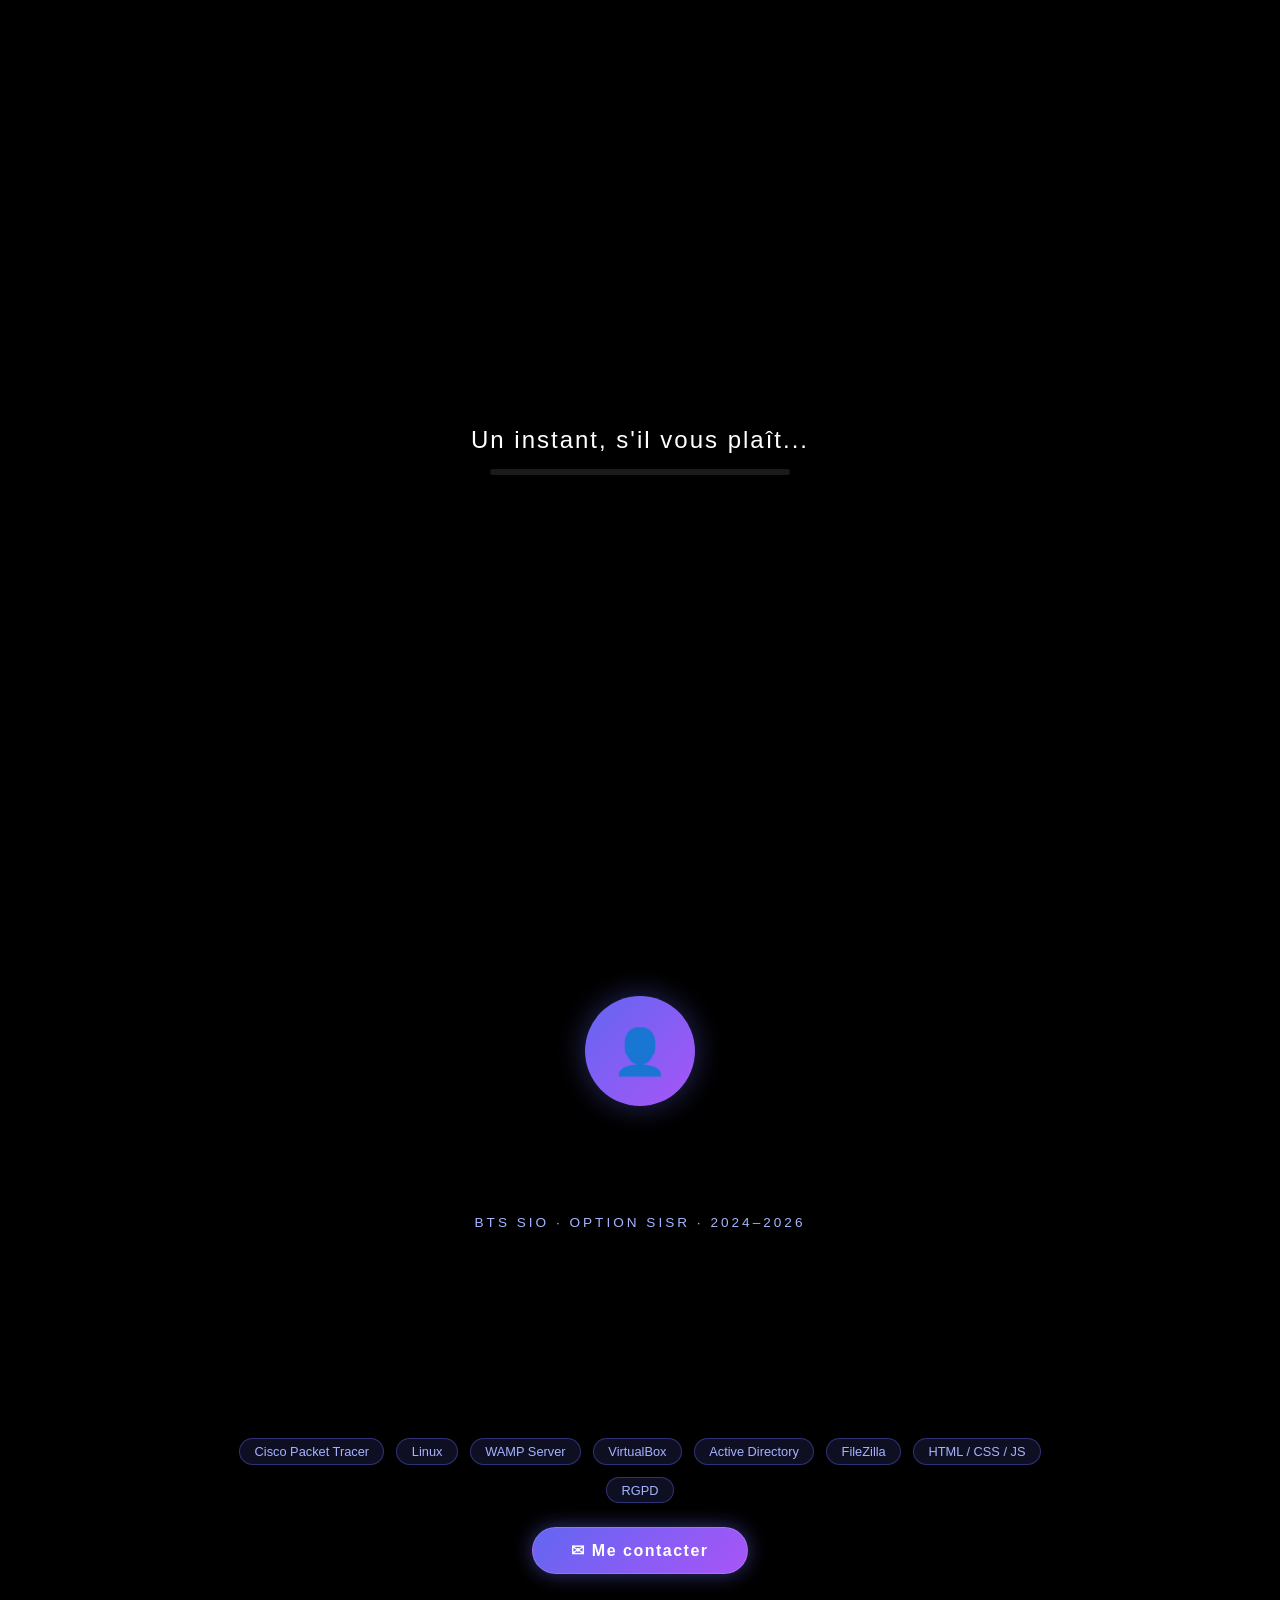
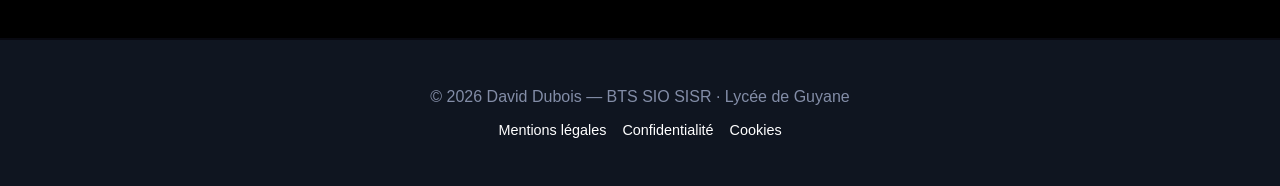
==== index.html @ 5ef17e7a "Add files via upload" ====
﻿<!DOCTYPE html>
<html lang="fr">

<head>
  <meta charset="UTF-8">
  <meta name="viewport" content="width=device-width, initial-scale=1.0">
  <link rel="stylesheet" href="index.css">
  <title>David Dubois — Portfolio BTS SIO SISR</title>
  <meta name="description" content="Portfolio de David Dubois, étudiant en BTS SIO option SISR au Lycée de Guyane (2024-2026). Compétences en réseaux, administration système, développement web et sécurité informatique.">
  <link rel="canonical" href="index.html">
  <script nonce="orZv9aAaZf+/g6XFhB+0RQ==">
    window.BASE_URL = '/';
    window.BRAINIT_DATA = {"Sphere":{"name":"Brain","title":"FAZ gaming","desc":"L'etudiant de confiance."},"Cube":{"name":"Data","title":"données en entreprise","desc":"Les donnés en entreprise est la plus important a protéger"},"Pyramid":{"name":"Protect","title":"Sécurisation","desc":"Tout environnement informatique doit être obligatoirement protégé."},"Torus":{"name":"Train","title":"Connaissance","desc":"Toujours être à jour en informatique."},"Galaxy":{"name":"Connect","title":"Réseaux","desc":"Une infrastructure réseaux est le meilleur outil pour le partage d'information."},"Wave":{"name":"Visualize","title":"Observation","desc":"Toujours à l’affût du moindre danger."}};
    window.SERVICES_DATA = {"strat": {"title": "Projet<br/>Tutoré", "subTitle": "Expérience & Réalisation", "desc": "Projet fil rouge mené en équipe sur toute l'année de BTS SIO."}, "dev": {"title": "Base de<br/>Données", "subTitle": "Administration & Requêtes", "desc": "Mise en place et administration de bases de données avec WAMP Server."}, "ia": {"title": "Données<br/>Confidentielles", "subTitle": "RGPD & Sécurité", "desc": "Protection des données personnelles et conformité RGPD en entreprise."}, "flow": {"title": "Infrastructure<br/>Réseau", "subTitle": "Administration Système", "desc": "Mise en place d'infrastructures réseau en environnement local et virtualisé."}, "cro": {"title": "Développement<br/>Web", "subTitle": "HTML · CSS · PHP · JS", "desc": "Création de sites et d'applications web dynamiques."}, "ethics": {"title": "Veille<br/>Technologique", "subTitle": "Curiosité & Mise à jour", "desc": "Pratique régulière de la veille technologique pour rester à jour dans l'IT."}, "ui": {"reset": "RESET", "synergy": "Synergie générée", "convergence_generated": "Convergence générée", "convergence": "Fin d'etudes du BTS SIO", "convergence_desc": "Convergence stratégique des compétences.", "toast_synergy": "Niveau de synergie ", "toast_convergence": "Convergence améliorée", "system_restored": "Système restauré", "loading_knowledge": "Combinaison en cours...", "base_service": "Compétence", "synergy_active": "Synergie active", "total_integration": "Intégration totale", "nexus_desc": "Plusieurs disciplines fusionnées en une stratégie globale.", "components": "Composants :"}};
  </script>
  <script src="assets/js/security.js" nonce="orZv9aAaZf+/g6XFhB+0RQ=="></script>
</head>

<body>

  <div id="loading">
    <span>Un instant, s'il vous plaît...</span>
    <div id="progress-container">
      <div id="progress"></div>
    </div>
  </div>
<main>
  <section id="hero">
  <div id="ui">
    <div id="logo-container" class="logo">
        <a href="/" style="text-decoration:none; display:flex; align-items:center; gap:0.5rem;">
          <span style="font-weight:700; font-size:1.1rem; color:#fff; letter-spacing:1px;">David</span>
          <span style="font-weight:300; font-size:1.1rem; color:#a5b4fc; letter-spacing:1px;">Dubois</span>
        </a>
    </div>
    <div id="info">
      <button class="menu toggle">
        <span></span>
      </button>
      <nav aria-label="First menu">
        <ul>
          <li><a href="#" class="active" aria-label="Home"><span class="icon"><svg xmlns="http://www.w3.org/2000/svg" viewbox="0 0 24 24" width="36" height="36"><path d="M2.168 10.555a1 1 0 0 1 .278-1.387l9-6a1 1 0 0 1 1.11 0l9 6A1 1 0 0 1 21 11h-2v9a1 1 0 0 1-1 1H6a1 1 0 0 1-1-1v-9H3l.019-.019a.981.981 0 0 1-.851-.426z"></path></svg></span><span>Accueil</span></a></li>
          <li><a href="#projets" aria-label="Projets"><span class="icon"><svg xmlns="http://www.w3.org/2000/svg" viewbox="0 0 24 24" width="36" height="36"><path d="M9 12h6m-6 4h6m2 5H7a2 2 0 0 1-2-2V5a2 2 0 0 1 2-2h5.586a1 1 0 0 1 .707.293l5.414 5.414a1 1 0 0 1 .293.707V19a2 2 0 0 1-2 2z"></path></svg></span><span>Projets</span></a></li>
          <li><a href="#servicios" aria-label="Services"><span class="icon"><svg xmlns="http://www.w3.org/2000/svg" viewbox="0 0 24 24" width="36" height="36"><path d="M21 11a2 2 0 0 0-2-2h-2V7a5 5 0 0 0-9.331-2.5 1 1 0 0 0 1.731 1A3 3 0 0 1 15 7v2H5a2 2 0 0 0-2 2v9a2 2 0 0 0 2 2h14a2 2 0 0 0 2-2zm-9 6.5a2 2 0 1 1 2-2 2 2 0 0 1-2 2z"></path></svg></span><span>Compétences</span></a></li>
          <li><a href="#clientes" aria-label="Outils"><span class="icon"><svg xmlns="http://www.w3.org/2000/svg" viewbox="0 0 24 24" width="36" height="36"><path d="M20.808 11.079C19.829 16.132 12 20.5 12 20.5s-7.829-4.368-8.808-9.421C2.227 6.1 5.066 3.5 8 3.5a4.444 4.444 0 0 1 4 2 4.444 4.444 0 0 1 4-2c2.934 0 5.773 2.6 4.808 7.579z"></path></svg></span><span>Outils</span></a></li>
          <li><a href="#contacto" aria-label="Contact"><span class="icon"><svg xmlns="http://www.w3.org/2000/svg" viewbox="0 0 24 24" width="36" height="36"><path d="M20 16h-5l-3 4-3-4H4a1 1 0 0 1-1-1V5a1 1 0 0 1 1-1h16a1 1 0 0 1 1 1v10a1 1 0 0 1-1 1z"></path></svg></span><span>Contact</span></a></li>
        </ul>
      </nav>
    </div>
    <div id="lang-selector">
      <a href="/" class="active">FR</a>
      <span class="separator">/</span>
      <a href="/en/" class="">EN</a>
    </div>
  </div>

  <div id="controls">
    <div id="shape-slider">
      <button class="arrow-btn" id="prev-btn" aria-label="Previous Shape">&#10094;</button>
      <div id="shape-text-container">
        <h1 id="initial-title" class="shape-title" style="margin: 0; font-size: 1.4rem; font-weight: 400; letter-spacing: 2px; text-transform: uppercase;">
            David Dubois        </h1>
        <h2 id="shape-title" style="display: none; margin: 0; font-size: 1.4rem; font-weight: 400; letter-spacing: 2px; text-transform: uppercase;"></h2>
        
        <p id="shape-desc">Étudiant BTS SIO SISR · Lycée de Guyane</p>
      </div>
      <button class="arrow-btn" id="next-btn" aria-label="Next Shape">&#10095;</button>
    </div>
  </div>
  
  <canvas id="webglCanvas" role="img" aria-label="Interactive 3D Particles presentation"></canvas>
  
  <div id="zoom-progress-container">
    <div id="zoom-progress-bar"></div>
    <div id="zoom-progress-glow"></div>
  </div>
  </section>
  

  <div style="position:relative; z-index:1;">
  <section id="apropos" style="padding: 6rem 2rem 4rem; max-width: 860px; margin: 0 auto; text-align: center;">
    <div style="display:flex; flex-direction:column; align-items:center; gap:2rem;">
      <div style="width:110px; height:110px; border-radius:50%; background: linear-gradient(135deg,#6366f1,#a855f7); display:flex; align-items:center; justify-content:center; font-size:2.8rem; flex-shrink:0; box-shadow: 0 0 30px rgba(99,102,241,0.4);">
        👤
      </div>
      <div>
        <h2 class="text-reveal" style="font-size:2rem; margin-bottom:0.5rem;">David&nbsp;Dubois</h2>
        <p style="color:#a5b4fc; letter-spacing:3px; font-size:0.85rem; text-transform:uppercase; margin-bottom:1.5rem;">BTS SIO · Option SISR · 2024–2026</p>
        <p class="fade-in" style="color:#cbd5e1; line-height:1.8; font-size:1rem; max-width:640px; margin:0 auto 1rem;">
          Étudiant en deuxième année de BTS Services Informatiques aux Organisations, spécialité 
          <strong style="color:#e0e7ff;">SISR</strong> (Solutions d'Infrastructure, Systèmes et Réseaux) 
          au <strong style="color:#e0e7ff;">Lycée de Guyane</strong>.
        </p>
        <p class="fade-in" style="color:#cbd5e1; line-height:1.8; font-size:1rem; max-width:640px; margin:0 auto 1.5rem;">
          Passionné par les réseaux, la sécurité informatique et l'administration système. 
          Je cherche à mettre en pratique mes compétences acquises durant ma formation dans un environnement professionnel exigeant.
        </p>
        <div style="display:flex; flex-wrap:wrap; justify-content:center; gap:0.75rem; margin-bottom:1.5rem;">
          <span style="background:rgba(99,102,241,0.15); border:1px solid rgba(99,102,241,0.4); padding:0.3rem 0.9rem; border-radius:999px; font-size:0.8rem; color:#a5b4fc;">Cisco Packet Tracer</span>
          <span style="background:rgba(99,102,241,0.15); border:1px solid rgba(99,102,241,0.4); padding:0.3rem 0.9rem; border-radius:999px; font-size:0.8rem; color:#a5b4fc;">Linux</span>
          <span style="background:rgba(99,102,241,0.15); border:1px solid rgba(99,102,241,0.4); padding:0.3rem 0.9rem; border-radius:999px; font-size:0.8rem; color:#a5b4fc;">WAMP Server</span>
          <span style="background:rgba(99,102,241,0.15); border:1px solid rgba(99,102,241,0.4); padding:0.3rem 0.9rem; border-radius:999px; font-size:0.8rem; color:#a5b4fc;">VirtualBox</span>
          <span style="background:rgba(99,102,241,0.15); border:1px solid rgba(99,102,241,0.4); padding:0.3rem 0.9rem; border-radius:999px; font-size:0.8rem; color:#a5b4fc;">Active Directory</span>
          <span style="background:rgba(99,102,241,0.15); border:1px solid rgba(99,102,241,0.4); padding:0.3rem 0.9rem; border-radius:999px; font-size:0.8rem; color:#a5b4fc;">FileZilla</span>
          <span style="background:rgba(99,102,241,0.15); border:1px solid rgba(99,102,241,0.4); padding:0.3rem 0.9rem; border-radius:999px; font-size:0.8rem; color:#a5b4fc;">HTML / CSS / JS</span>
          <span style="background:rgba(99,102,241,0.15); border:1px solid rgba(99,102,241,0.4); padding:0.3rem 0.9rem; border-radius:999px; font-size:0.8rem; color:#a5b4fc;">RGPD</span>
        </div>
        <button
           id="btn-contact"
           style="display:inline-block;
                  background:linear-gradient(135deg,#6366f1,#a855f7);
                  color:#fff;
                  padding:0.8rem 2.4rem;
                  border-radius:999px;
                  border:1px solid rgba(255,255,255,0.15);
                  font-size:1rem;
                  font-weight:600;
                  letter-spacing:1.5px;
                  cursor:pointer;
                  box-shadow:0 0 20px rgba(99,102,241,0.5), 0 4px 15px rgba(0,0,0,0.4);
                  transition:transform 0.2s, box-shadow 0.2s;
                  font-family:inherit;"
           onmouseover="this.style.transform='scale(1.05)';this.style.boxShadow='0 0 30px rgba(99,102,241,0.8), 0 4px 20px rgba(0,0,0,0.5)'"
           onmouseout="this.style.transform='scale(1)';this.style.boxShadow='0 0 20px rgba(99,102,241,0.5), 0 4px 15px rgba(0,0,0,0.4)'">
          ✉ Me contacter
        </button>
      </div>
    </div>
  </section>
  </div>
  <div data-dynamic-section="services"></div>
  <div data-dynamic-section="projets"></div>
  <div data-dynamic-section="clients"></div>
  <div data-dynamic-section="contact"></div>
  <footer>
    <p>© 2026 David Dubois — BTS SIO SISR · Lycée de Guyane</p>
    <p class="legal">
      <a href="legal.htm">Mentions légales</a>
      <a href="privacy.htm">Confidentialité</a>
      <a href="cookies.htm">Cookies</a>
    </p>
  </footer>
<script>
    document.addEventListener("DOMContentLoaded", function() {
      var btn = document.getElementById("btn-contact");
      if (btn) {
        btn.addEventListener("click", function() {
          var ph = document.querySelector("[data-dynamic-section=contact]");
          if (ph && !ph.classList.contains("loaded")) {
            ph.scrollIntoView();
            setTimeout(function() {
              var el = document.querySelector("#contacto");
              if (el) el.scrollIntoView({ behavior: "smooth" });
            }, 800);
          } else {
            var el = document.querySelector("#contacto");
            if (el) { el.scrollIntoView({ behavior: "smooth" }); }
            else { window.location.hash = "contacto"; }
          }
        });
      }
    });
  </script>
</main>
  <script type="importmap" nonce="orZv9aAaZf+/g6XFhB+0RQ==">
      {
        "imports": {
          "three": "/assets/dependencies/three.module.js",
          "three/addons/": "/assets/dependencies/jsm/",
          "animejs": "/assets/dependencies/anime.es.js",
          "simplex-noise": "/assets/dependencies/simplex-noise.js"
        }
      }
    </script>
  <script src="assets/dependencies/hammer.min.js" defer="" nonce="orZv9aAaZf+/g6XFhB+0RQ=="></script>
  <script type="module" nonce="orZv9aAaZf+/g6XFhB+0RQ==">
    import '/index.js';
    
    import { DynamicLoader } from '/assets/js/dynamic_loader.js';
    document.addEventListener('DOMContentLoaded', () => {
        new DynamicLoader();
    });
  </script>
</body>

</html>
---- index.css ----
body {
    margin: 0;
    overflow-x: hidden;
    background-color: #000;
    color: #fff;
    font-family: 'Arial', sans-serif
}

.lines {
    position: absolute;
    top: -1.5%;
    left: 0;
    right: 0;
    height: 105%;
    margin: auto;
    width: 90vw;
    opacity: .8
}

.line {
    position: absolute;
    width: 1px;
    height: 105%;
    top: -5px;
    left: 50%;
    background: rgb(255 255 255 / .05);
    overflow: hidden
}

.line::after {
    content: "";
    display: block;
    position: absolute;
    height: 15vh;
    width: 100%;
    opacity: .8;
    top: 0%;
    transform: translateY(-50%);
    left: 0;
    background: linear-gradient(to bottom, #fff0 0%, #ffffff 75%, #ffffff 100%);
    -webkit-animation: drop 7s 0s infinite;
    animation: drop 7s 0s infinite;
    -webkit-animation-fill-mode: forwards;
    animation-fill-mode: forwards;
    -webkit-animation-timing-function: cubic-bezier(.4, .26, 0, .97);
    animation-timing-function: cubic-bezier(.4, .26, 0, .97)
}

.line:nth-child(1) {
    left: 12.5%
}

.line:nth-child(1)::after {
    -webkit-animation-delay: 2s;
    animation-delay: 2s;
    opacity: .4
}

.line:nth-child(3) {
    left: 87.5%
}

.line:nth-child(3)::after {
    -webkit-animation-delay: 2.5s;
    animation-delay: 2.5s;
    opacity: .4
}

@-webkit-keyframes drop {
    0% {
        transform: translateY(-50%)
    }

    100% {
        transform: translateY(1200%)
    }
}

@keyframes drop {
    0% {
        transform: translateY(-50%)
    }

    100% {
        transform: translateY(1200%)
    }
}

canvas {
    display: block;
    width: 100%;
    height: 100%
}

#ui {
    position: absolute;
    bottom: 30px;
    display: flex;
    align-items: center;
    justify-content: space-around;
    gap: 1rem;
    left: 0;
    top: auto;
    width: 100%;
    text-align: center;
    z-index: 100;
    pointer-events: none;
    transition: transform 0.4s cubic-bezier(.25, .46, .45, .94);
    --ui-glow-1: Thistle;
    --ui-glow-2: Orchid;
    --ui-glow-3: MediumSlateBlue;
    --ui-glow-4: MediumOrchid
}

/* @keyframes anim removed — animated filter cannot be GPU-composited */

#ui::before {
    will-change: transform;
    contain: paint;
    isolation: isolate;
    background-color: rgb(0 0 0);
    background: radial-gradient(ellipse farthest-side at bottom, rgb(0 0 0) 75%, #fff0 100%);
    border-radius: 50% 50% 0% 0%;
    content: "";
    filter: drop-shadow(0 0 3vmin var(--ui-glow-1)) drop-shadow(0 5vmin 4vmin var(--ui-glow-2)) drop-shadow(2vmin -2vmin 15vmin var(--ui-glow-3)) drop-shadow(0 0 7vmin var(--ui-glow-4));
    height: calc(4vmin + 1em);
    position: absolute;
    width: 132%;
    bottom: -30px;
    left: -16%;
    transition: none
}

#ui.sticky {
    position: fixed;
    top: 0;
    bottom: auto;
    background: rgb(12 17 26 / .9);
    backdrop-filter: blur(15px);
    box-shadow: 0 4px 30px rgb(0 0 0 / .5);
    padding: 10px 0
}

#ui.sticky::before {
    transform: translateY(-27px) scale(.9, .25);
    height: .5em;
    transition: transform 0.55s ease-in-out
}

#ui.sticky #info,
#ui.sticky #lang-selector {
    background: #fff0;
    border: none;
    box-shadow: none;
    backdrop-filter: none
}

#ui.sticky .logo img {
    transform: scale(.6) translateY(0);
    mix-blend-mode: screen;
    opacity: .92
}

#info {
    font-size: 14px;
    padding: 10px 18px;
    background-color: rgb(25 30 50 / .35);
    border-radius: 10px;
    text-shadow: 0 0 5px rgb(0 128 255 / .8);
    border: 1px solid rgb(255 255 255 / .1);
    backdrop-filter: blur(10px);
    -webkit-backdrop-filter: blur(10px);
    transition: all 0.3s ease;
    box-shadow: inset 0 0 10px rgb(255 255 255 / .05);
    mix-blend-mode: plus-lighter
}

#ui.sticky #info {
    padding: 5px 15px
}

#lang-selector {
    mix-blend-mode: plus-lighter;
    margin-left: 15px;
    font-size: 14px;
    padding: 10px 18px;
    background-color: rgb(25 30 50 / .35);
    border-radius: 10px;
    border: 1px solid rgb(255 255 255 / .1);
    backdrop-filter: blur(10px);
    -webkit-backdrop-filter: blur(10px);
    transition: all 0.5s ease;
    pointer-events: auto
}

nav {
    display: inline-block;
    pointer-events: auto
}

nav ul {
    list-style: none;
    margin: 0;
    padding: 0;
    display: flex;
    gap: 15px
}

nav a {
    text-decoration: none;
    font-size: 14px;
    font-weight: 700;
    transition: all 0.5s ease;
    padding: 10px 15px;
    border-radius: 8px;
    border: 1px solid #fff0;
    display: block;
    outline: none
}

nav a span {
    color: #cecece
}

nav a .icon {
    width: 36px;
    height: 36px;
    fill: rgb(173 227 241 / .35);
    display: none
}

nav a:hover {
    color: #fff;
    background-color: rgb(255 255 255 / .05)
}

nav a:active {
    transform: translateY(1px);
    background-color: rgb(255 255 255 / .1)
}

nav a:focus-visible {
    border-color: rgb(0 255 234 / .5);
    box-shadow: 0 0 10px rgb(0 255 234 / .3);
    color: #fff
}

nav a.active {
    color: #a5c1e9;
    text-shadow: 0 0 10px rgb(0 195 255 / .6);
    border-color: rgb(106 117 130 / 51%);
    background-color: rgb(0 255 234 / .05)
}

nav a:hover .icon {
    transform: scale(1.1)
}

#lang-selector:hover {
    background-color: rgb(25 30 50 / .55);
    border-color: rgb(255 255 255 / .3)
}

#lang-selector a {
    color: rgb(255 255 255 / .4);
    text-decoration: none;
    transition: color 0.5s ease;
    font-weight: 700
}

#lang-selector a:hover {
    color: #fff
}

#lang-selector a.active {
    color: #a5c1e9;
    text-shadow: 0 0 8px rgb(182 232 255 / .5)
}

#lang-selector .separator {
    color: rgb(255 255 255 / .3);
    margin: 0 5px
}

#loading {
    position: fixed;
    width: 100%;
    height: 100%;
    background: #000;
    display: flex;
    flex-direction: column;
    justify-content: center;
    align-items: center;
    z-index: 1000;
    transition: opacity 0.6s ease-out
}

#loading span {
    font-size: 24px;
    letter-spacing: 2px;
    margin-bottom: 15px
}

#progress-container {
    width: 60%;
    max-width: 300px;
    height: 6px;
    background-color: rgb(255 255 255 / .1);
    border-radius: 3px;
    overflow: hidden
}

#progress {
    height: 100%;
    width: 0%;
    background: linear-gradient(90deg, #00a2ff, #00ffea);
    transition: width 0.3s ease;
    border-radius: 3px
}

#controls {
    position: absolute;
    top: 30px;
    left: 50%;
    transform: translateX(-50%);
    display: flex;
    flex-direction: column;
    align-items: center;
    gap: 20px;
    z-index: 100;
    width: 100%;
    pointer-events: none
}

#shape-slider {
    display: flex;
    align-items: center;
    justify-content: center;
    gap: 2rem;
    pointer-events: auto;
    background: rgb(0 0 0 / .3);
    padding: 1rem 2rem;
    border-radius: 50px;
    backdrop-filter: blur(5px);
    border: 1px solid rgb(255 255 255 / .1);
    transition: all 0.3s ease;
    mix-blend-mode: hard-light
}

#shape-slider:hover {
    background: rgb(0 0 0 / .5);
    border-color: rgb(255 255 255 / .2)
}

.arrow-btn {
    background: #fff0;
    border: none;
    color: rgb(255 255 255 / .7);
    font-size: 1.5rem;
    cursor: pointer;
    transition: all 0.3s ease;
    padding: .5rem;
    display: flex;
    align-items: center;
    justify-content: center;
    margin: 0
}

.arrow-btn:hover {
    color: #fff;
    transform: scale(1.2);
    text-shadow: 0 0 10px rgb(255 255 255 / .5);
    background: #fff0;
    box-shadow: none
}

#shape-text-container {
    text-align: center;
    min-width: 250px;
    color: #fff;
    overflow: hidden;
    position: relative;
    min-height: 60px;
    display: flex;
    flex-direction: column;
    justify-content: center
}

#shape-title {
    font-family: 'Segoe UI', sans-serif;
    font-size: 1.4rem;
    font-weight: 400;
    margin: 0;
    letter-spacing: 2px;
    text-transform: uppercase;
    text-shadow: 0 0 10px rgb(255 255 255 / .3)
}

#shape-desc {
    font-family: 'Segoe UI', sans-serif;
    font-size: .85rem;
    margin: 4px 0 0 0;
    opacity: .7;
    font-weight: 300
}

.container {
    position: relative;
    min-height: 180px;
    margin: 160px auto 120px auto
}

section#servicios {
    padding: 80px 0;
    background: linear-gradient(180deg, #000 0%, #0f1520 50%, #070f16 100%);
    position: relative;
    text-align: center
}

.atom-container {
    position: relative
}

#hero {
    position: relative;
    width: 100%;
    height: 100vh;
    overflow: hidden
}

#logo-container {
    transition: transform 0.4s ease;
    display: flex;
    align-items: center
}

#logo-container img {
    width: 175px;
    height: 47px;
    filter: drop-shadow(0 0 10px rgb(0 0 0 / .5));
    transition: transform 0.4s ease;
    mix-blend-mode: overlay
}

#zoom-progress-container {
    position: absolute;
    right: 30px;
    top: 50%;
    transform: translateY(-50%);
    width: 4px;
    height: 300px;
    opacity: .75;
    background: rgb(255 255 255 / .1);
    border-radius: 4px;
    overflow: hidden;
    z-index: 90;
    pointer-events: none;
    box-shadow: 0 0 10px rgb(0 0 0 / .5);
    backdrop-filter: blur(2px);
    border: 1px solid rgb(255 255 255 / .05)
}

#zoom-progress-container::before {
    content: '';
    position: absolute;
    top: -10px;
    left: 50%;
    transform: translateX(-50%);
    width: 6px;
    height: 6px;
    background: #00ffea;
    border-radius: 50%;
    box-shadow: 0 0 10px #00ffea;
    opacity: .5
}

#zoom-progress-container::after {
    content: '';
    position: absolute;
    bottom: -10px;
    left: 50%;
    transform: translateX(-50%);
    width: 6px;
    height: 6px;
    background: #00ffea;
    border-radius: 50%;
    box-shadow: 0 0 10px #00ffea;
    opacity: .5
}

#zoom-progress-bar {
    position: absolute;
    bottom: 0;
    left: 0;
    width: 100%;
    height: 100%;
    transform: scaleY(0);
    transform-origin: bottom;
    background: linear-gradient(to top, #00a2ff, #00ffea);
    border-radius: 4px;
    transition: transform 0.1s linear;
    will-change: transform
}

#zoom-progress-glow {
    position: absolute;
    bottom: 0;
    left: 50%;
    transform: translateX(-50%) scaleY(0);
    transform-origin: bottom;
    width: 10px;
    height: 100%;
    background: #fff0;
    box-shadow: 0 0 20px rgb(0 255 234 / .4);
    z-index: -1;
    transition: transform 0.1s linear;
    will-change: transform
}

.text-reveal {
    position: relative;
    display: flex;
    justify-content: center;
    color: #fff;
    font-size: 2.5em;
    letter-spacing: 2px;
    opacity: 0;
    transition: opacity .2s ease;

    span {
        opacity: 0;
        transform: scale(0);
        animation: fadeIn 2.2s forwards
    }

    &::before,
    &::after {
        position: absolute;
        content: "";
        top: 0;
        bottom: 0;
        width: 2px;
        height: 100%;
        background: #fff;
        opacity: 0;
        transform: scale(0)
    }

    &::before {
        left: 50%;
        animation: slideLeft 1.5s cubic-bezier(.7, -.6, .3, 1.5) forwards
    }

    &::after {
        right: 50%;
        animation: slideRight 1.5s cubic-bezier(.7, -.6, .3, 1.5) forwards
    }
}

::-webkit-scrollbar {
    width: 6px;
    background: #0b0b0b
}

::-webkit-scrollbar-thumb {
    background: #00ffea;
    border-radius: 3px
}

::-webkit-scrollbar-thumb:hover {
    background: #0cb
}

.text-reveal.revealed {
    opacity: 1
}

@keyframes fadeIn {
    to {
        opacity: 1;
        transform: scale(1)
    }
}

@keyframes slideLeft {
    to {
        left: -6%;
        opacity: 1;
        transform: scale(.9)
    }
}

@keyframes slideRight {
    to {
        right: -6%;
        opacity: 1;
        transform: scale(.9)
    }
}

.fade-in {
    opacity: 0;
    transform: translateY(20px);
    transition: opacity 1.5s ease 1.4s, transform 1.5s ease 1.4s, filter 1.5s ease 1.4s;
    filter: blur(4px)
}

.fade-in.revealed {
    opacity: 1;
    transform: translateY(0);
    filter: blur(0)
}

.p-line {
    position: relative;

    &:before,
    &:after {
        content: "";
        position: absolute;
        top: 50%;
        transform: translateY(-50%) translateX(-25%);
        left: -180px;
        width: 150px;
        height: 2px;
        opacity: 0;
        border-radius: 50%;
        transition: opacity 1.5s ease 1.8s, transform 1.5s ease 1.8s;
        background: linear-gradient(to right, transparent, #f3f3f3)
    }

    &:after {
        left: inherit;
        right: -180px;
        transform: translateY(-50%) translateX(25%);
        background: linear-gradient(to left, transparent, #f3f3f3)
    }
}

.p-line.revealed {
    transition: opacity 1.5s ease .4s, transform 1.5s ease .4s, filter 1.5s ease .4s;

    &:before,
    &:after {
        opacity: 1;
        transform: translateY(-50%)
    }
}

#servicios h2,
#contacto h2 {
    font-size: 2rem;
    line-height: 2.2rem;
    margin-bottom: 1.5rem
}

#servicios p,
#contacto p {
    font-size: 1.1rem;
    line-height: 1.7rem;
    max-width: 500px;
    margin: 0 auto;
    white-space: pretty;
    margin-bottom: .9rem
}

.subsection-text {
    font-size: 1.1rem;
    line-height: 1.7;
    max-width: 500px;
    margin: 1rem auto
}

footer {
    padding: 2rem .9rem;
    text-align: center;
    background: #0f1520;
    color: #838da7;
    border-top: 2px solid #080911
}

footer .legal {
    display: flex;
    justify-content: center;
    gap: 1rem;

    a {
        color: #fff;
        text-decoration: none;
        transition: color .2s ease;
        font-size: .9rem;

        &:hover {
            color: #dfe3ee
        }
    }
}

.menu {
    position: relative;
    width: 27px;
    height: 27px;
    display: none;
    background: none;
    border: none;
    outline: none;
    padding: 0;
    pointer-events: auto;
    cursor: pointer
}

.menu span {
    position: relative;
    top: 1px
}

.menu span:before,
.menu span:after {
    position: absolute;
    content: ''
}

.menu span,
.menu span:before,
.menu span:after {
    width: 27px;
    height: 2px;
    background-color: #a5c1e9;
    display: block;
    transition: transform .25s ease
}

.menu span:before {
    transform: translateY(-7px)
}

.menu span:after {
    transform: translateY(7px)
}

.menu:hover span,
.menu:hover span:before,
.menu:hover span:after {
    background-color: #5c7c93
}

.menu.active span {
    background-color: #fff0
}

.menu.active span:before {
    transform: translateY(0) rotate(45deg)
}

.menu.active span:after {
    transform: translateY(0) rotate(-45deg)
}

@media (max-width:768px) {
    .p-line.revealed {

        &:after,
        &:before {
            transform: translateY(-50%);
            width: 49%;
            opacity: .15;
            top: -100%
        }

        &:after {
            right: 0
        }

        &:before {
            left: 0
        }
    }

    #ui {
        justify-content: center
    }

    #info {
        position: absolute;
        right: 39px;
        bottom: 45px;
        transform: rotate(90deg);
        transform-origin: right;
        padding: 7px 10px
    }

    nav a {
        padding: 5px;
        transform: rotate(-90deg);
        display: flex;
        flex-direction: column;
        align-items: center;
        gap: 1px
    }

    nav a .icon {
        display: block
    }

    nav a span {
        display: none
    }

    #lang-selector {
        position: absolute;
        right: 10px;
        bottom: -5px;
        margin: 0;

        .separator {
            transform: rotateZ(74deg);
            display: block;
            margin: 0
        }
    }

    #zoom-progress-container {
        display: none
    }

    #ui.sticky {
        #lang-selector {
            bottom: 15px;

            .separator {
                display: inline;
                transform: rotateZ(0deg)
            }
        }

        #info {
            right: unset;
            left: 20px;
            transform: rotate(0deg) translateY(100px);
            padding: 0;

            nav {
                transform: translate(-100%, 21px);
                opacity: 0;
                transition: transform .4s ease, opacity .4s ease;
                padding: 5px;
                width: calc(100vw - 6px);
                border-radius: 10px;
                background: #010e18eb;

                a {
                    transform: rotate(0deg)
                }

                span {
                    display: block
                }

                li {
                    text-align: center
                }

                ul {
                    justify-content: space-around
                }
            }

            .active+nav {
                transform: translate(-20px, 20px);
                opacity: 1
            }
        }

        .menu {
            display: block
        }
    }
}
/* BTS SIO tool badge fallback when logo image fails */
.tool-badge {
    display: flex;
    align-items: center;
    justify-content: center;
    width: 100%;
    height: 100%;
    min-height: 40px;
    background: linear-gradient(135deg, #6366f1, #a855f7);
    color: white;
    font-size: 0.75rem;
    font-weight: bold;
    text-align: center;
    border-radius: 6px;
    padding: 4px;
    letter-spacing: 0.5px;
}

/* About section smooth scroll offset */
#apropos {
    scroll-margin-top: 80px;
}
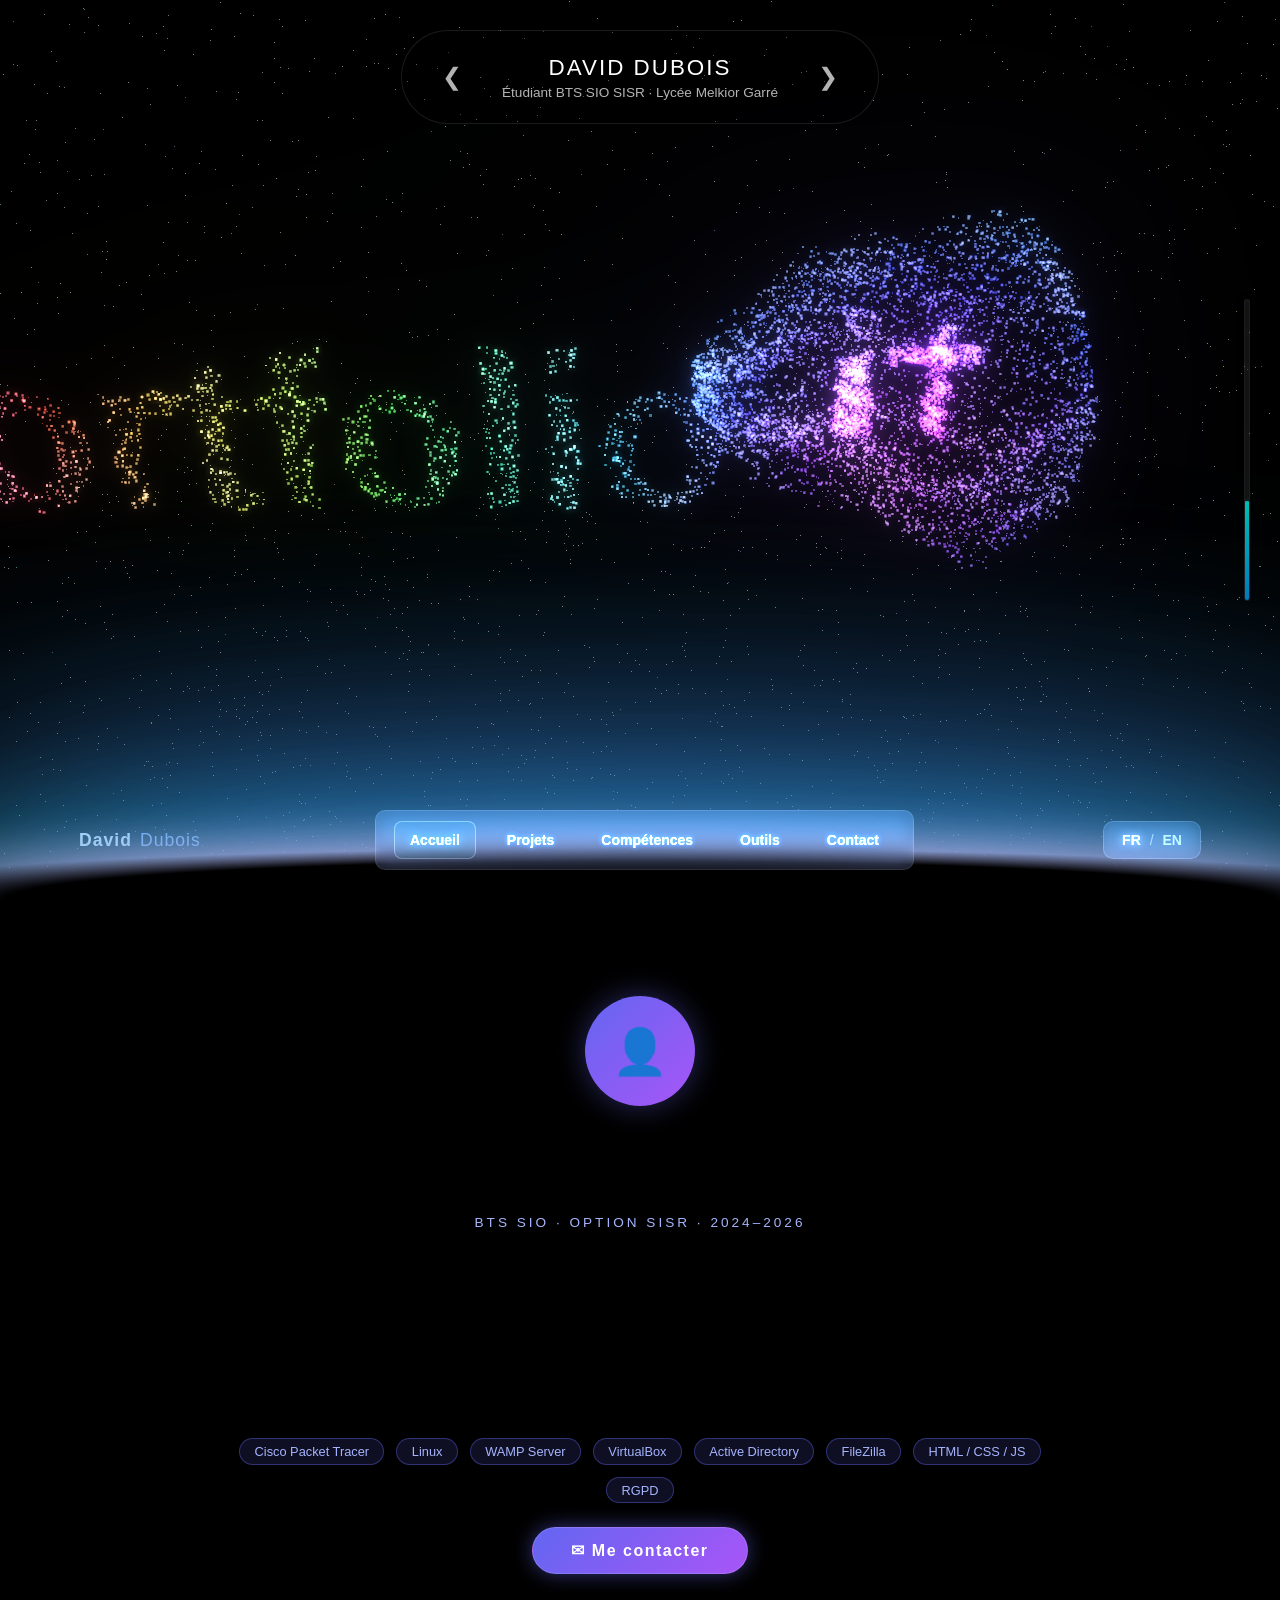
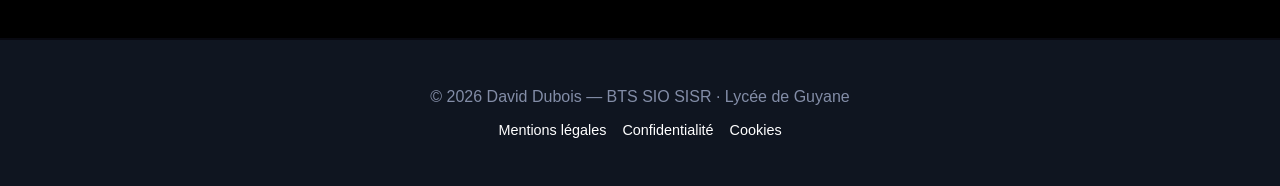
==== commit 286e93f9: "Initial commit" ====
--- a/index.html
+++ b/index.html
@@ -62,7 +62,7 @@
             David Dubois        </h1>
         <h2 id="shape-title" style="display: none; margin: 0; font-size: 1.4rem; font-weight: 400; letter-spacing: 2px; text-transform: uppercase;"></h2>
         
-        <p id="shape-desc">Étudiant BTS SIO SISR · Lycée de Guyane</p>
+        <p id="shape-desc">Étudiant BTS SIO SISR · Lycée Melkior Garré</p>
       </div>
       <button class="arrow-btn" id="next-btn" aria-label="Next Shape">&#10095;</button>
     </div>
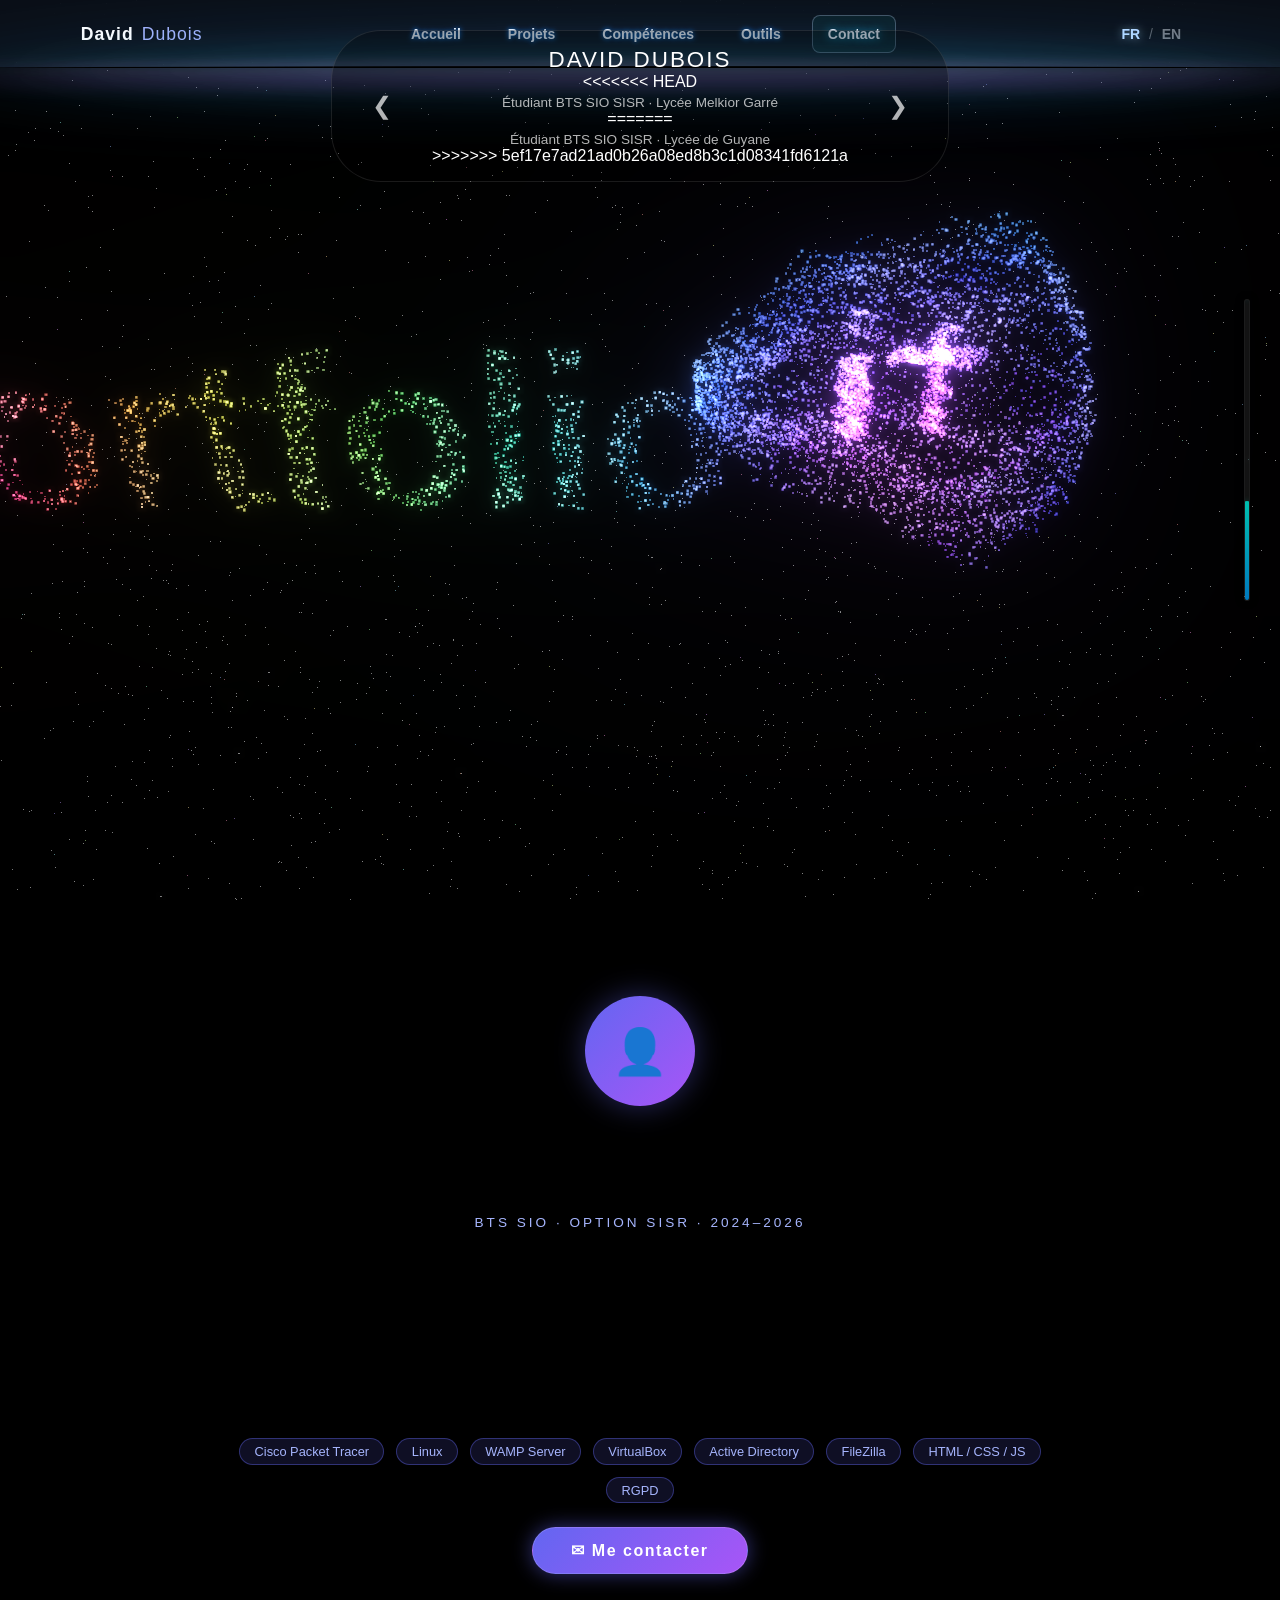
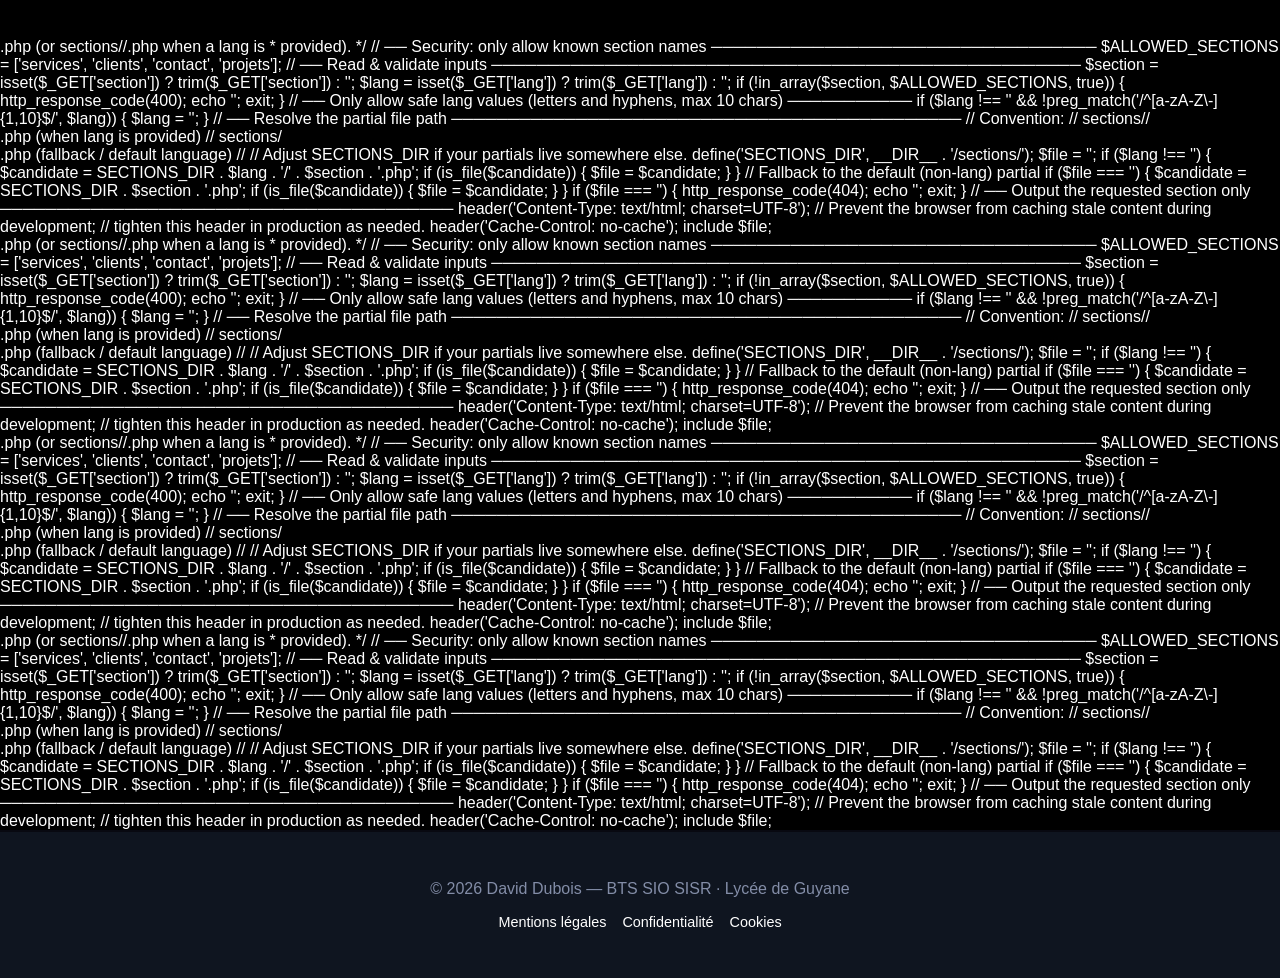
==== commit 5cb6368d: "Initial commit" ====
--- a/index.html
+++ b/index.html
@@ -62,7 +62,11 @@
             David Dubois        </h1>
         <h2 id="shape-title" style="display: none; margin: 0; font-size: 1.4rem; font-weight: 400; letter-spacing: 2px; text-transform: uppercase;"></h2>
         
+<<<<<<< HEAD
         <p id="shape-desc">Étudiant BTS SIO SISR · Lycée Melkior Garré</p>
+=======
+        <p id="shape-desc">Étudiant BTS SIO SISR · Lycée de Guyane</p>
+>>>>>>> 5ef17e7ad21ad0b26a08ed8b3c1d08341fd6121a
       </div>
       <button class="arrow-btn" id="next-btn" aria-label="Next Shape">&#10095;</button>
     </div>
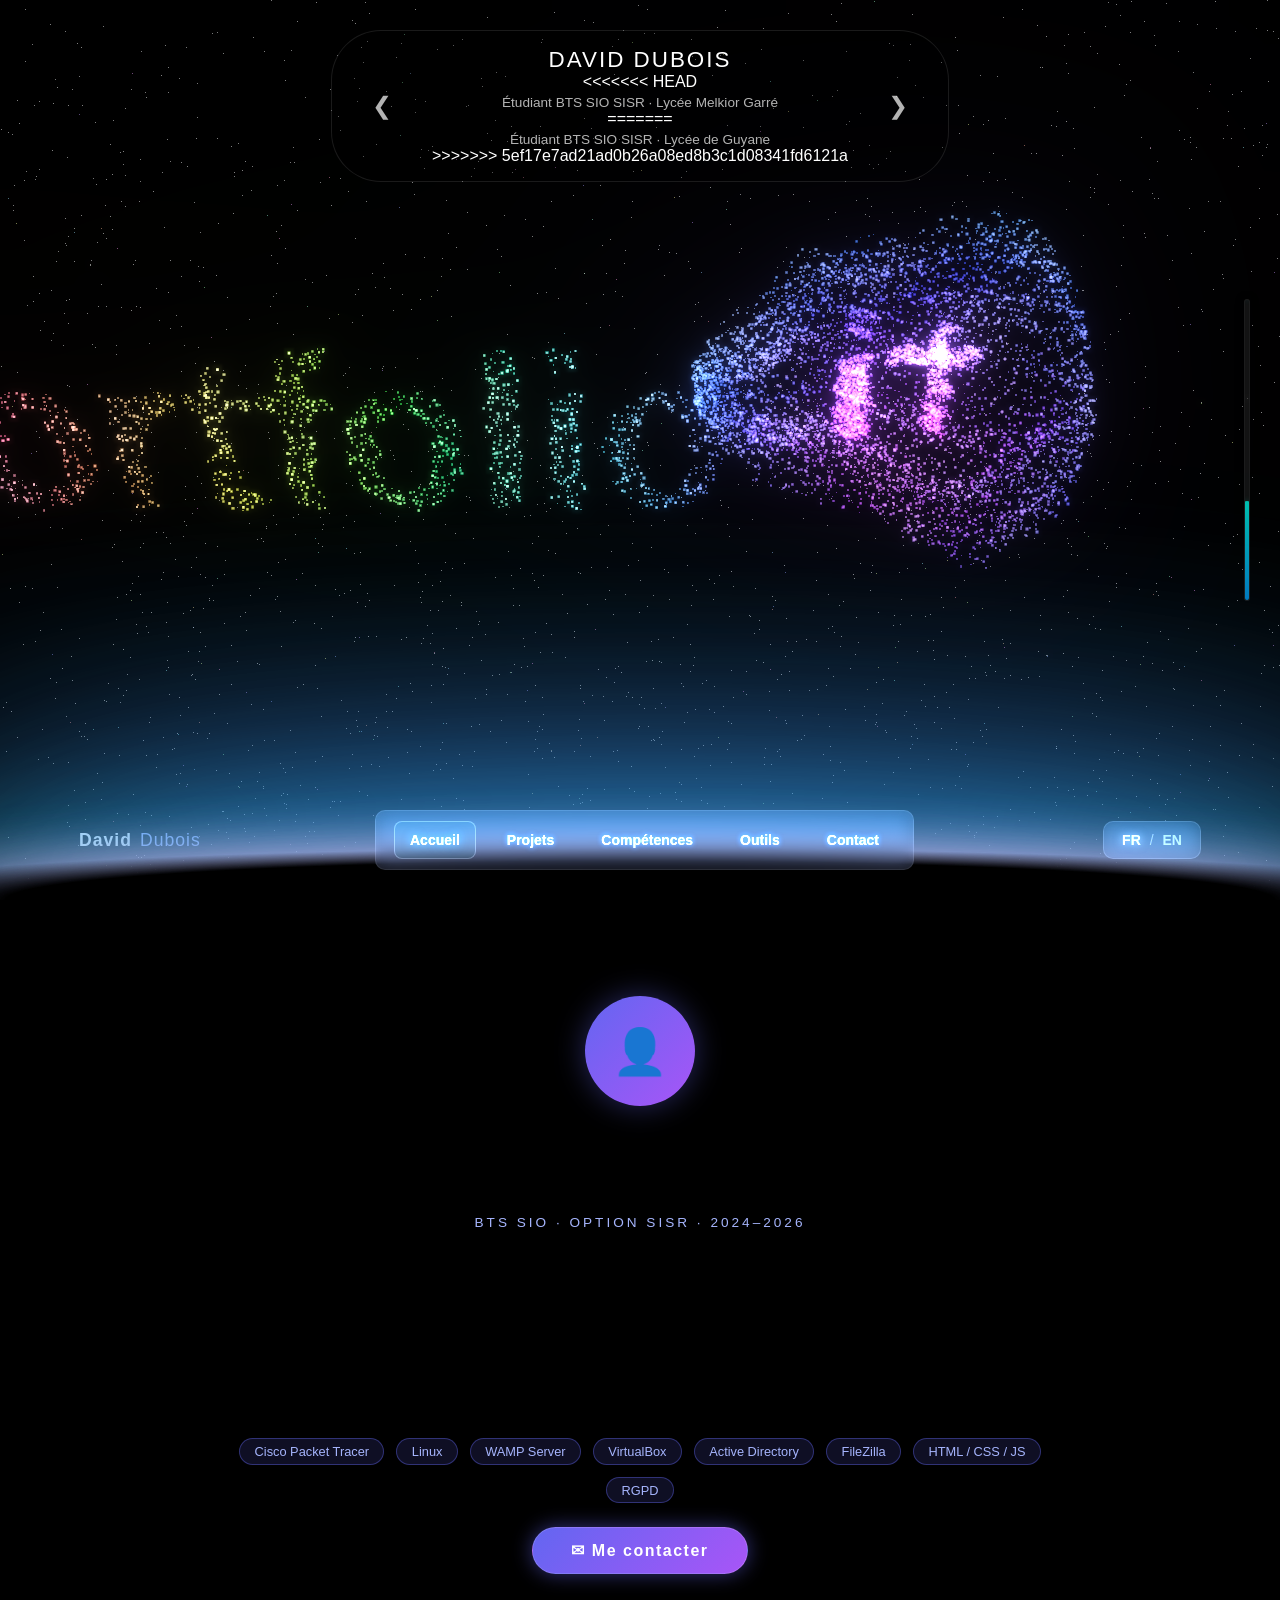
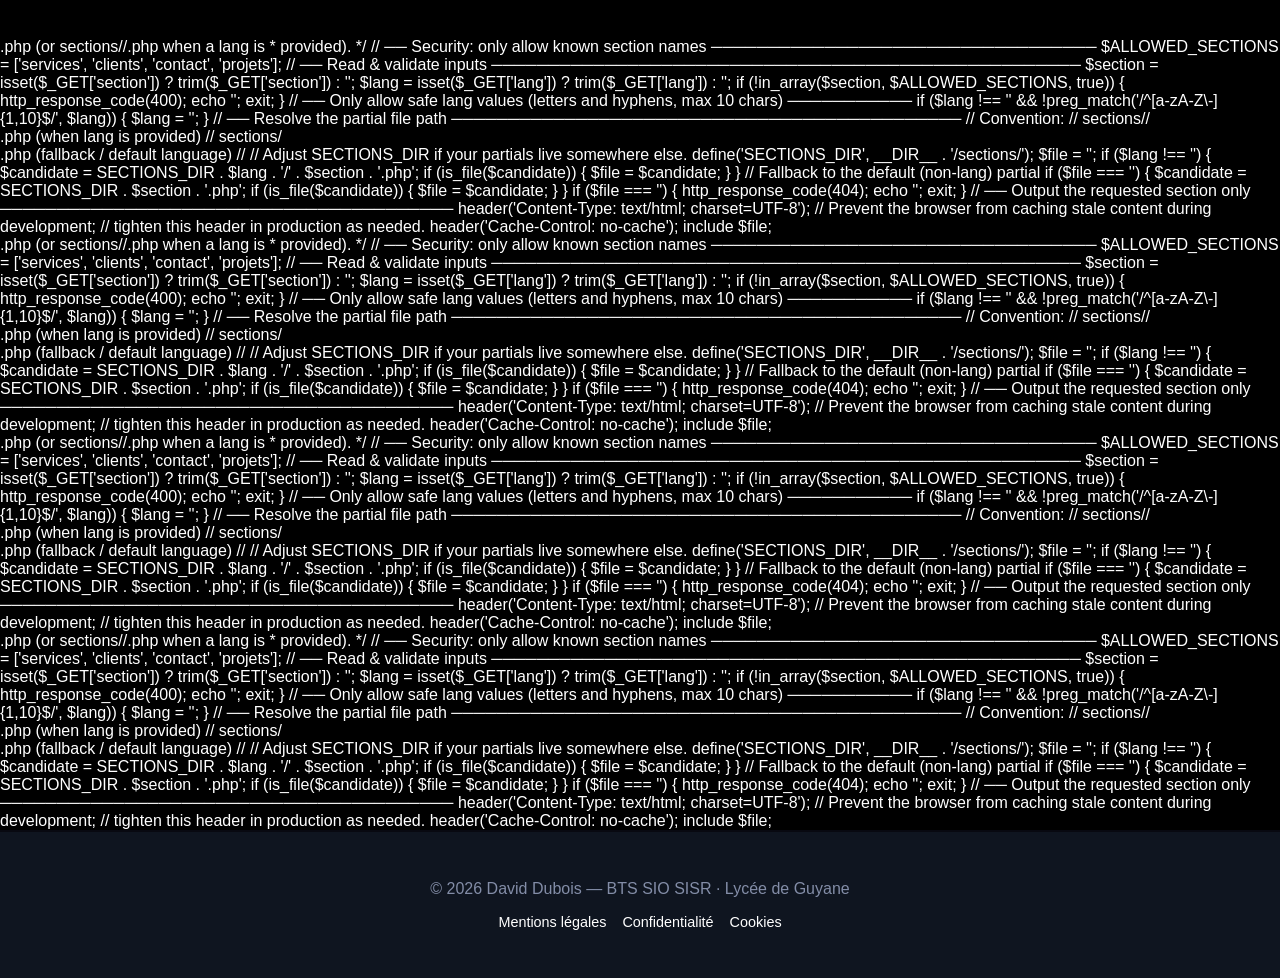
==== commit 086fc8a1: "Update index.html" ====
--- a/index.html
+++ b/index.html
@@ -180,11 +180,11 @@
   <script type="module" nonce="orZv9aAaZf+/g6XFhB+0RQ==">
     import '/index.js';
     
-    import { DynamicLoader } from '/assets/js/dynamic_loader.js';
+    import { DynamicLoader } from './assets/js/dynamic_loader.js';
     document.addEventListener('DOMContentLoaded', () => {
         new DynamicLoader();
     });
   </script>
 </body>
 
-</html>+</html>
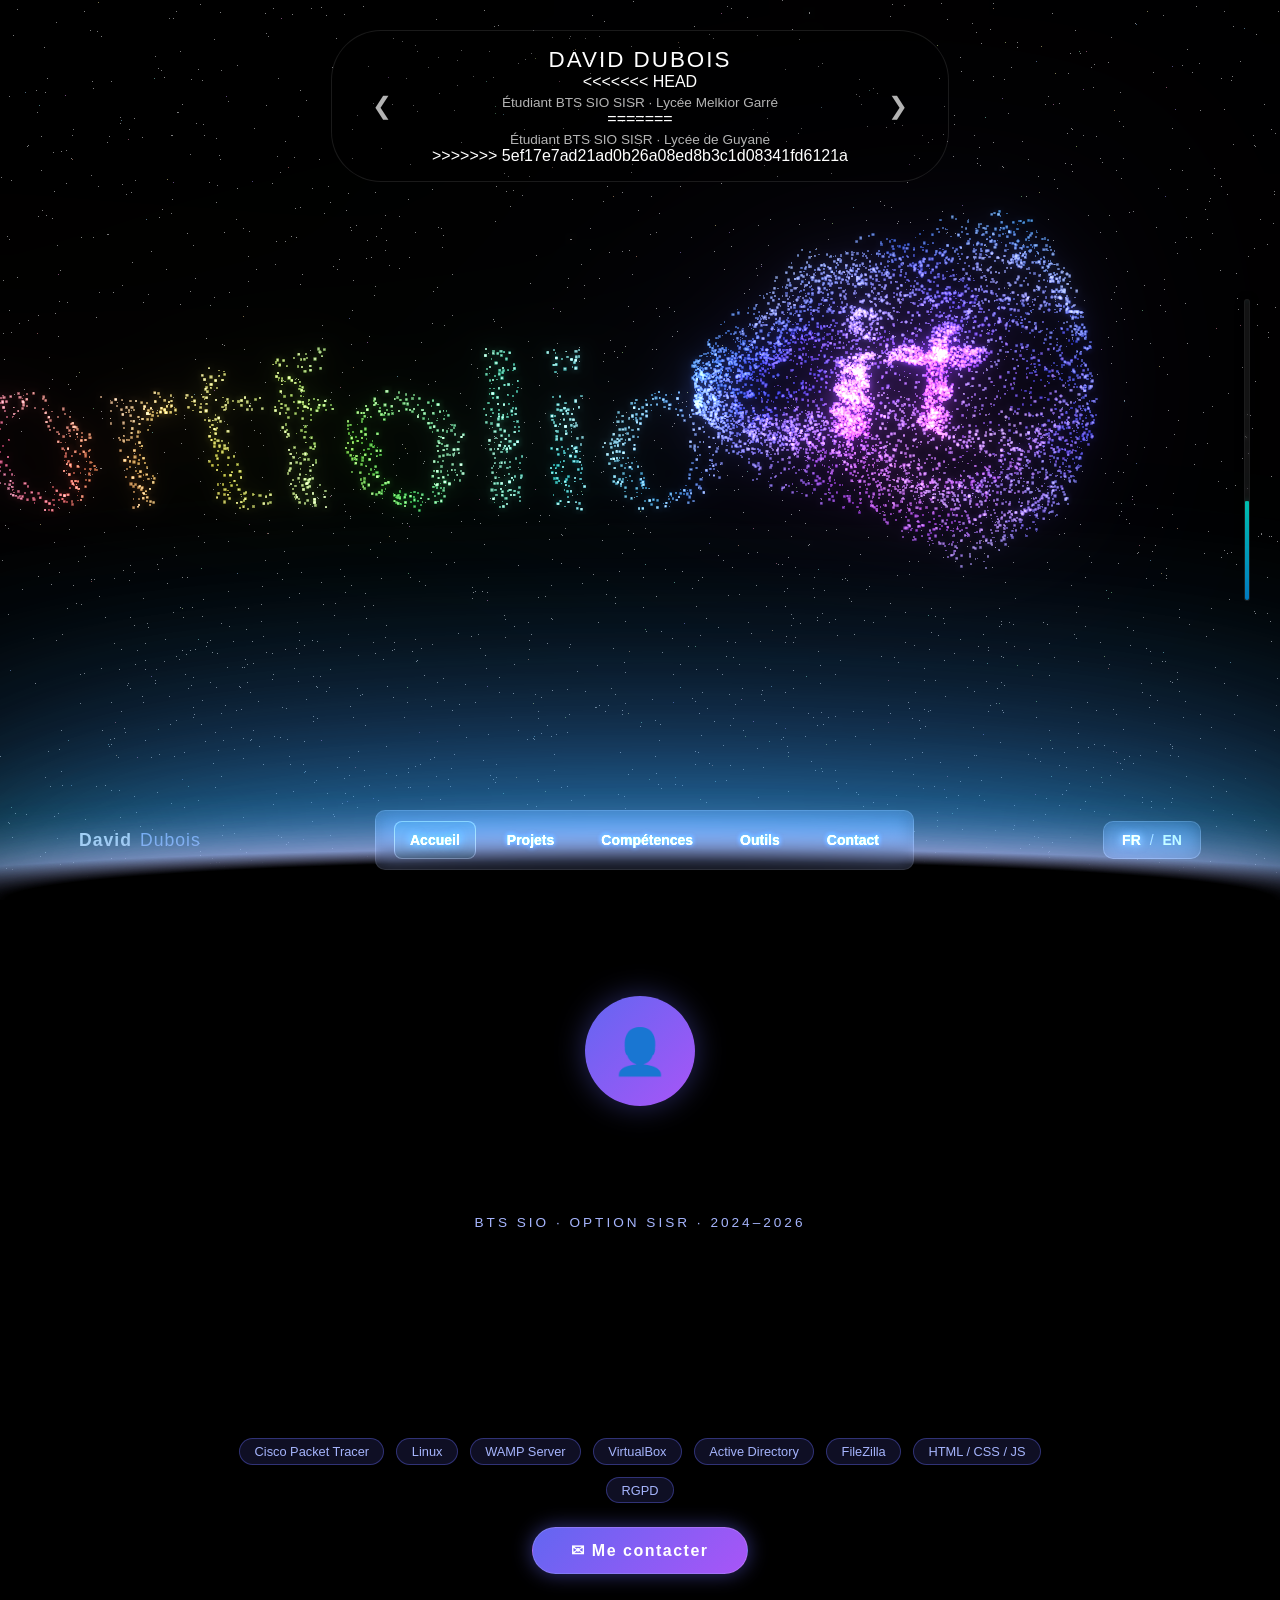
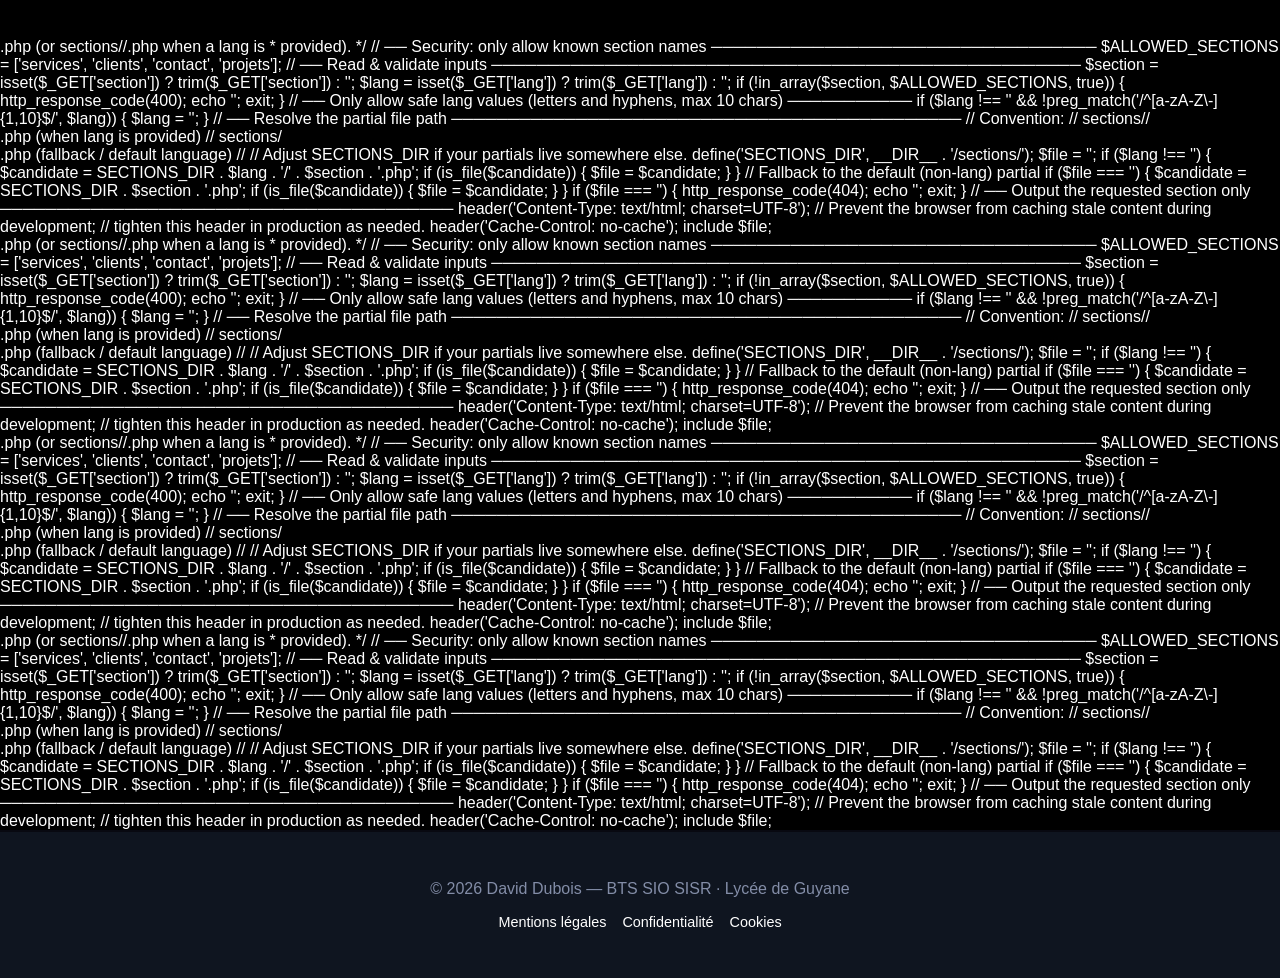
==== commit 05a36a10: "Update index.html" ====
--- a/index.html
+++ b/index.html
@@ -178,7 +178,7 @@
     </script>
   <script src="assets/dependencies/hammer.min.js" defer="" nonce="orZv9aAaZf+/g6XFhB+0RQ=="></script>
   <script type="module" nonce="orZv9aAaZf+/g6XFhB+0RQ==">
-    import '/index.js';
+    import './index.js';
     
     import { DynamicLoader } from './assets/js/dynamic_loader.js';
     document.addEventListener('DOMContentLoaded', () => {
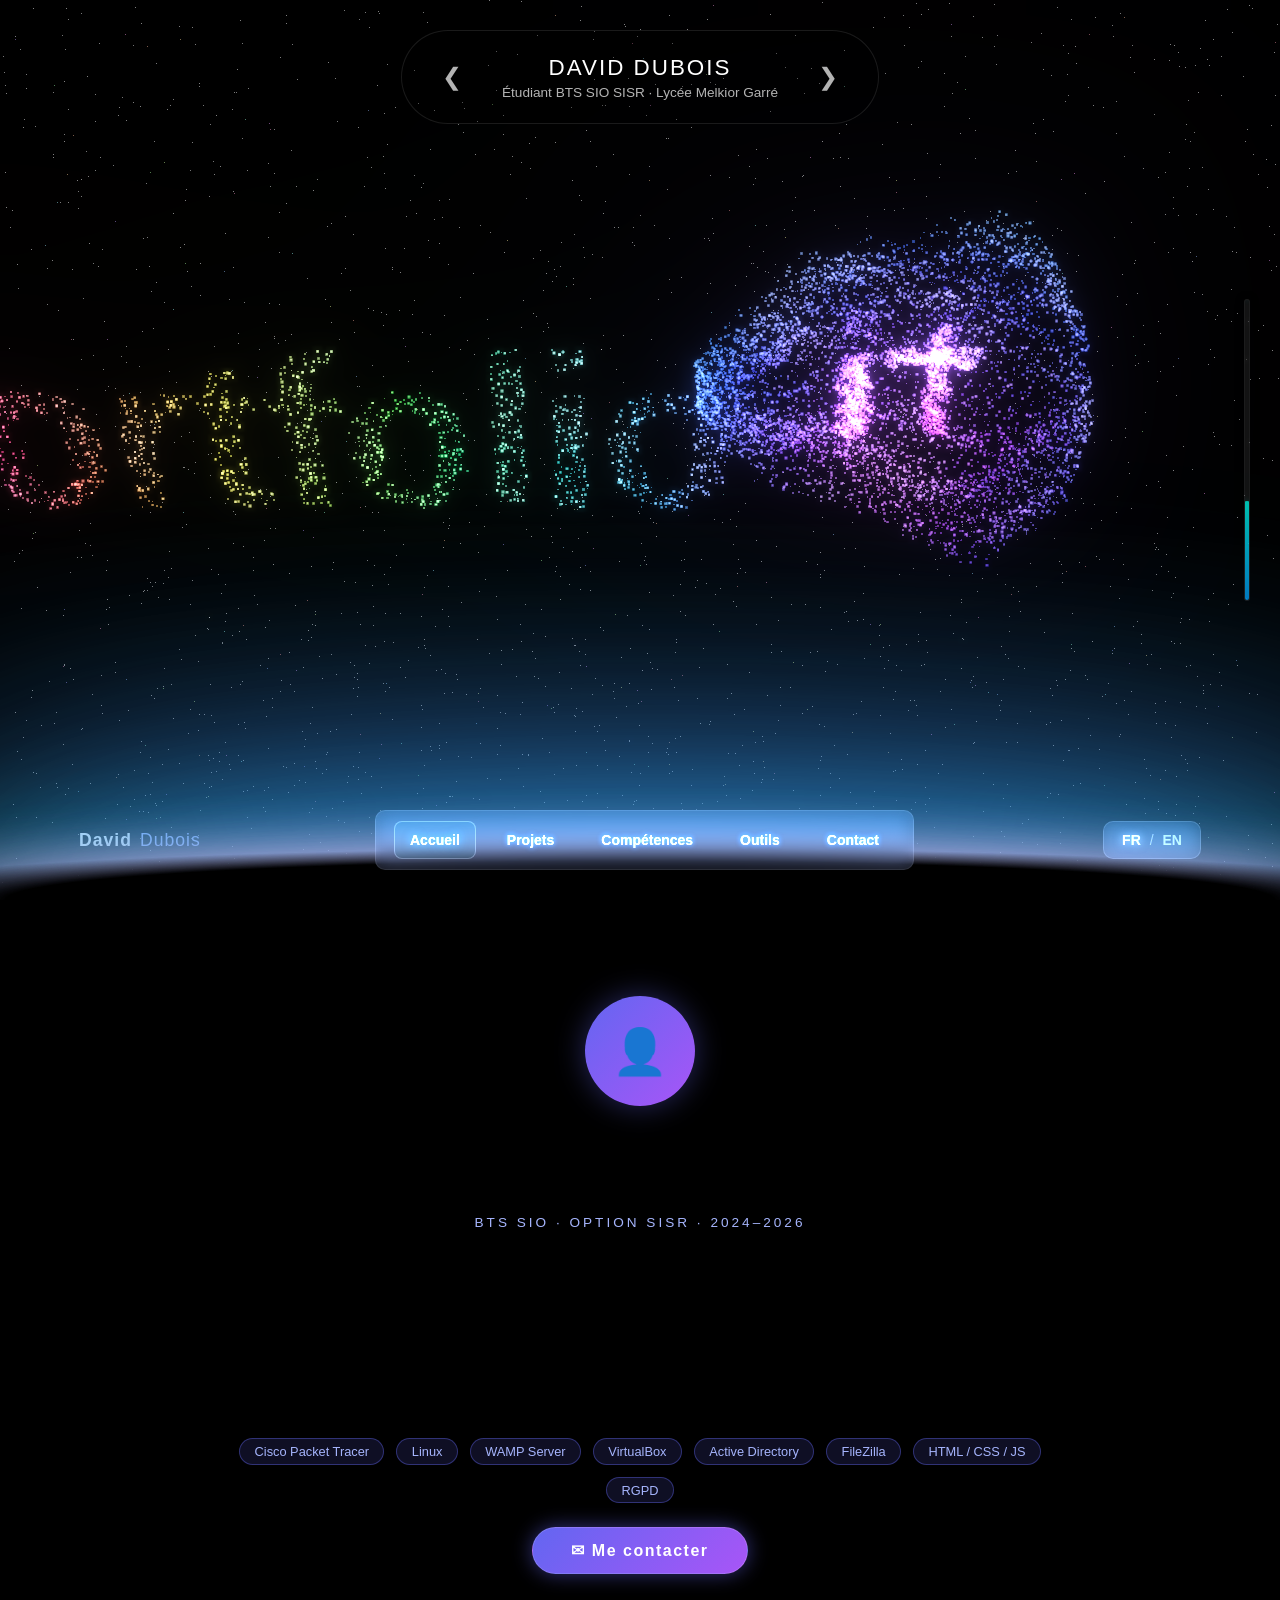
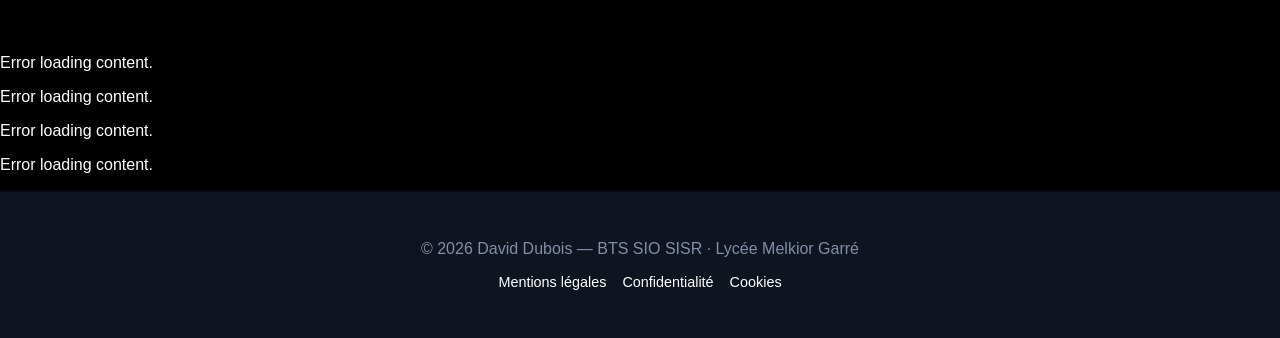
==== commit df0714fe: "Initial commit" ====
--- a/index.html
+++ b/index.html
@@ -4,16 +4,16 @@
 <head>
   <meta charset="UTF-8">
   <meta name="viewport" content="width=device-width, initial-scale=1.0">
-  <link rel="stylesheet" href="index.css">
+  <link rel="stylesheet" href="./index.css">
   <title>David Dubois — Portfolio BTS SIO SISR</title>
-  <meta name="description" content="Portfolio de David Dubois, étudiant en BTS SIO option SISR au Lycée de Guyane (2024-2026). Compétences en réseaux, administration système, développement web et sécurité informatique.">
+  <meta name="description" content="Portfolio de David Dubois, étudiant en BTS SIO option SISR au Lycée Melkior Garré (2024-2026). Compétences en réseaux, administration système, développement web et sécurité informatique.">
   <link rel="canonical" href="index.html">
   <script nonce="orZv9aAaZf+/g6XFhB+0RQ==">
-    window.BASE_URL = '/';
+    window.BASE_URL = '/portfolio-David-Dubois-BTS-SIO/';
     window.BRAINIT_DATA = {"Sphere":{"name":"Brain","title":"FAZ gaming","desc":"L'etudiant de confiance."},"Cube":{"name":"Data","title":"données en entreprise","desc":"Les donnés en entreprise est la plus important a protéger"},"Pyramid":{"name":"Protect","title":"Sécurisation","desc":"Tout environnement informatique doit être obligatoirement protégé."},"Torus":{"name":"Train","title":"Connaissance","desc":"Toujours être à jour en informatique."},"Galaxy":{"name":"Connect","title":"Réseaux","desc":"Une infrastructure réseaux est le meilleur outil pour le partage d'information."},"Wave":{"name":"Visualize","title":"Observation","desc":"Toujours à l’affût du moindre danger."}};
     window.SERVICES_DATA = {"strat": {"title": "Projet<br/>Tutoré", "subTitle": "Expérience & Réalisation", "desc": "Projet fil rouge mené en équipe sur toute l'année de BTS SIO."}, "dev": {"title": "Base de<br/>Données", "subTitle": "Administration & Requêtes", "desc": "Mise en place et administration de bases de données avec WAMP Server."}, "ia": {"title": "Données<br/>Confidentielles", "subTitle": "RGPD & Sécurité", "desc": "Protection des données personnelles et conformité RGPD en entreprise."}, "flow": {"title": "Infrastructure<br/>Réseau", "subTitle": "Administration Système", "desc": "Mise en place d'infrastructures réseau en environnement local et virtualisé."}, "cro": {"title": "Développement<br/>Web", "subTitle": "HTML · CSS · PHP · JS", "desc": "Création de sites et d'applications web dynamiques."}, "ethics": {"title": "Veille<br/>Technologique", "subTitle": "Curiosité & Mise à jour", "desc": "Pratique régulière de la veille technologique pour rester à jour dans l'IT."}, "ui": {"reset": "RESET", "synergy": "Synergie générée", "convergence_generated": "Convergence générée", "convergence": "Fin d'etudes du BTS SIO", "convergence_desc": "Convergence stratégique des compétences.", "toast_synergy": "Niveau de synergie ", "toast_convergence": "Convergence améliorée", "system_restored": "Système restauré", "loading_knowledge": "Combinaison en cours...", "base_service": "Compétence", "synergy_active": "Synergie active", "total_integration": "Intégration totale", "nexus_desc": "Plusieurs disciplines fusionnées en une stratégie globale.", "components": "Composants :"}};
   </script>
-  <script src="assets/js/security.js" nonce="orZv9aAaZf+/g6XFhB+0RQ=="></script>
+  <script src="./assets/js/security.js" nonce="orZv9aAaZf+/g6XFhB+0RQ=="></script>
 </head>
 
 <body>
@@ -62,11 +62,7 @@
             David Dubois        </h1>
         <h2 id="shape-title" style="display: none; margin: 0; font-size: 1.4rem; font-weight: 400; letter-spacing: 2px; text-transform: uppercase;"></h2>
         
-<<<<<<< HEAD
         <p id="shape-desc">Étudiant BTS SIO SISR · Lycée Melkior Garré</p>
-=======
-        <p id="shape-desc">Étudiant BTS SIO SISR · Lycée de Guyane</p>
->>>>>>> 5ef17e7ad21ad0b26a08ed8b3c1d08341fd6121a
       </div>
       <button class="arrow-btn" id="next-btn" aria-label="Next Shape">&#10095;</button>
     </div>
@@ -93,7 +89,7 @@
         <p class="fade-in" style="color:#cbd5e1; line-height:1.8; font-size:1rem; max-width:640px; margin:0 auto 1rem;">
           Étudiant en deuxième année de BTS Services Informatiques aux Organisations, spécialité 
           <strong style="color:#e0e7ff;">SISR</strong> (Solutions d'Infrastructure, Systèmes et Réseaux) 
-          au <strong style="color:#e0e7ff;">Lycée de Guyane</strong>.
+          au <strong style="color:#e0e7ff;">Lycée Melkior Garré</strong>.
         </p>
         <p class="fade-in" style="color:#cbd5e1; line-height:1.8; font-size:1rem; max-width:640px; margin:0 auto 1.5rem;">
           Passionné par les réseaux, la sécurité informatique et l'administration système. 
@@ -137,7 +133,7 @@
   <div data-dynamic-section="clients"></div>
   <div data-dynamic-section="contact"></div>
   <footer>
-    <p>© 2026 David Dubois — BTS SIO SISR · Lycée de Guyane</p>
+    <p>© 2026 David Dubois — BTS SIO SISR · Lycée Melkior Garré</p>
     <p class="legal">
       <a href="legal.htm">Mentions légales</a>
       <a href="privacy.htm">Confidentialité</a>
@@ -169,14 +165,14 @@
   <script type="importmap" nonce="orZv9aAaZf+/g6XFhB+0RQ==">
       {
         "imports": {
-          "three": "/assets/dependencies/three.module.js",
-          "three/addons/": "/assets/dependencies/jsm/",
-          "animejs": "/assets/dependencies/anime.es.js",
-          "simplex-noise": "/assets/dependencies/simplex-noise.js"
+          "three": "./assets/dependencies/three.module.js",
+          "three/addons/": "./assets/dependencies/jsm/",
+          "animejs": "./assets/dependencies/anime.es.js",
+          "simplex-noise": "./assets/dependencies/simplex-noise.js"
         }
       }
     </script>
-  <script src="assets/dependencies/hammer.min.js" defer="" nonce="orZv9aAaZf+/g6XFhB+0RQ=="></script>
+  <script src="./assets/dependencies/hammer.min.js" defer="" nonce="orZv9aAaZf+/g6XFhB+0RQ=="></script>
   <script type="module" nonce="orZv9aAaZf+/g6XFhB+0RQ==">
     import './index.js';
     
@@ -187,4 +183,4 @@
   </script>
 </body>
 
-</html>
+</html>
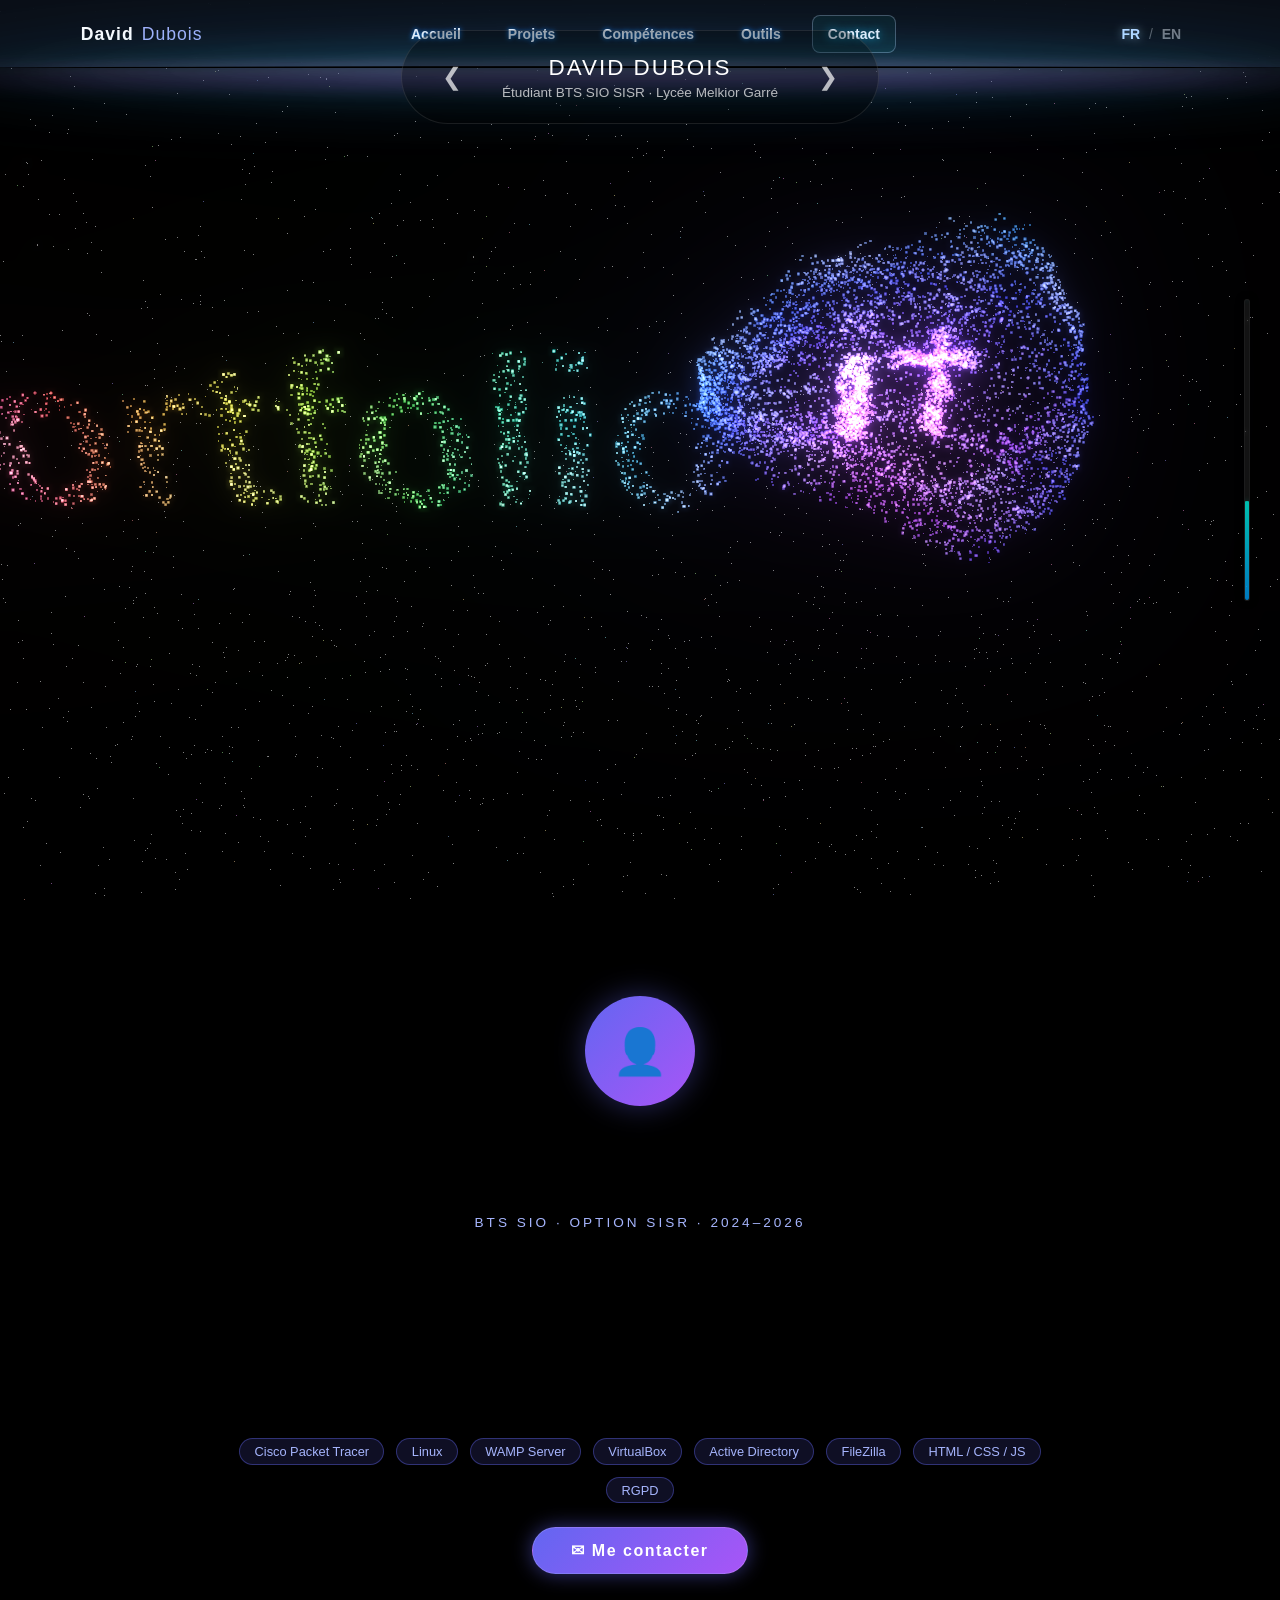
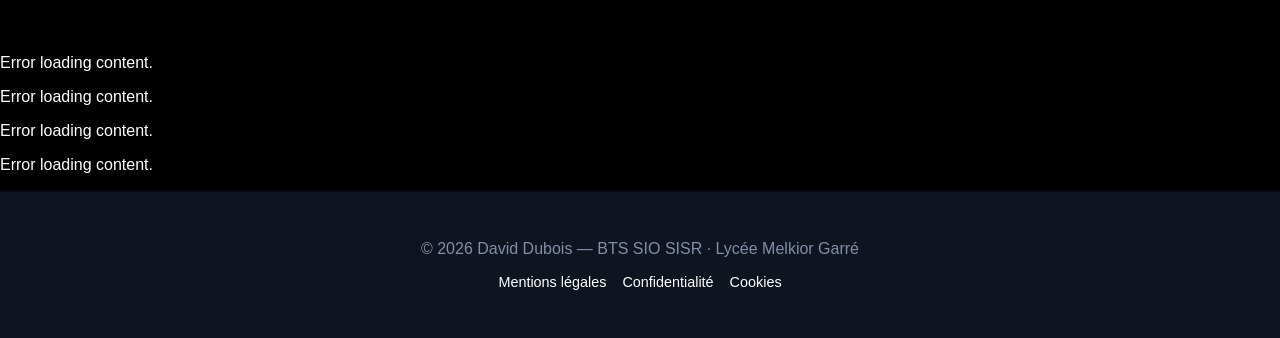
==== commit d993b1ac: "Update index.html" ====
--- a/index.html
+++ b/index.html
@@ -48,9 +48,9 @@
       </nav>
     </div>
     <div id="lang-selector">
-      <a href="/" class="active">FR</a>
+      <a href="/portfolio-David-Dubois-BTS-SIO/" class="active">FR</a>
       <span class="separator">/</span>
-      <a href="/en/" class="">EN</a>
+      <a href="/portfolio-David-Dubois-BTS-SIO/en/" class="">EN</a>
     </div>
   </div>
 
@@ -183,4 +183,4 @@
   </script>
 </body>
 
-</html>+</html>
